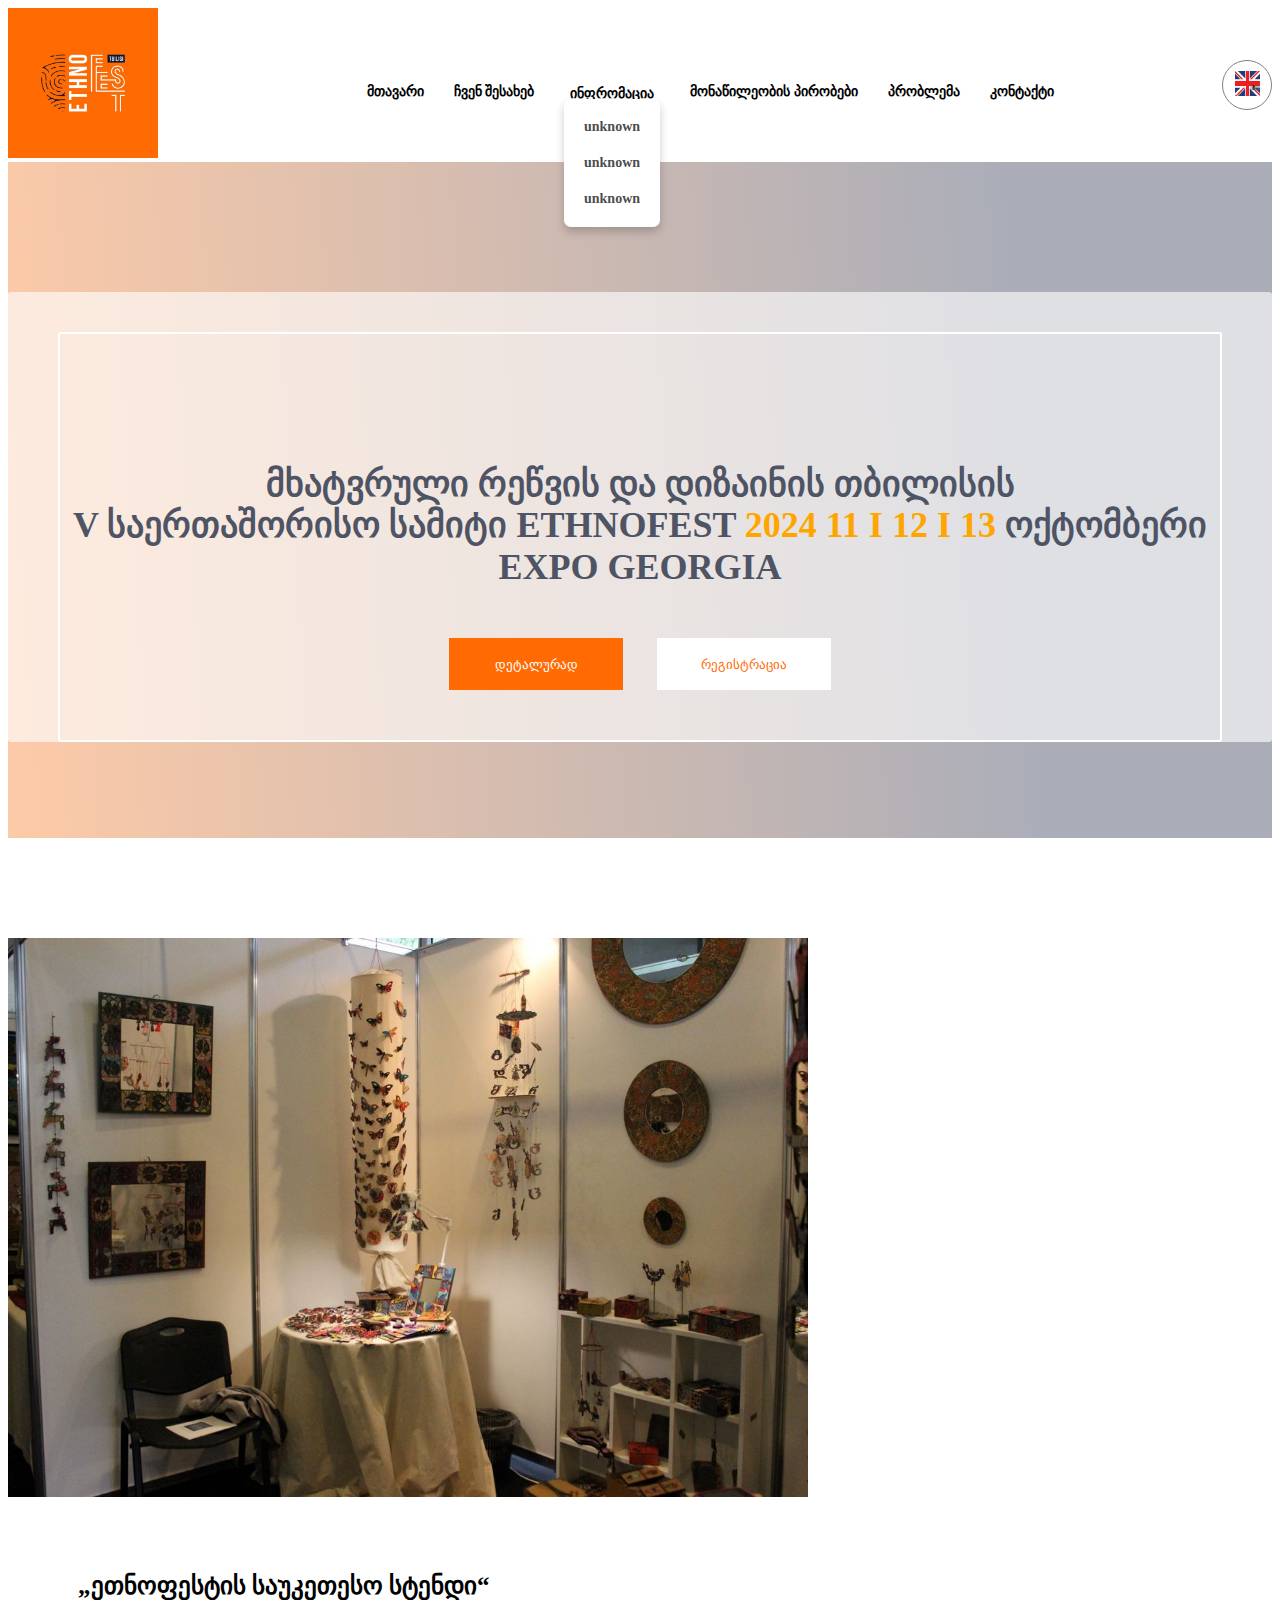
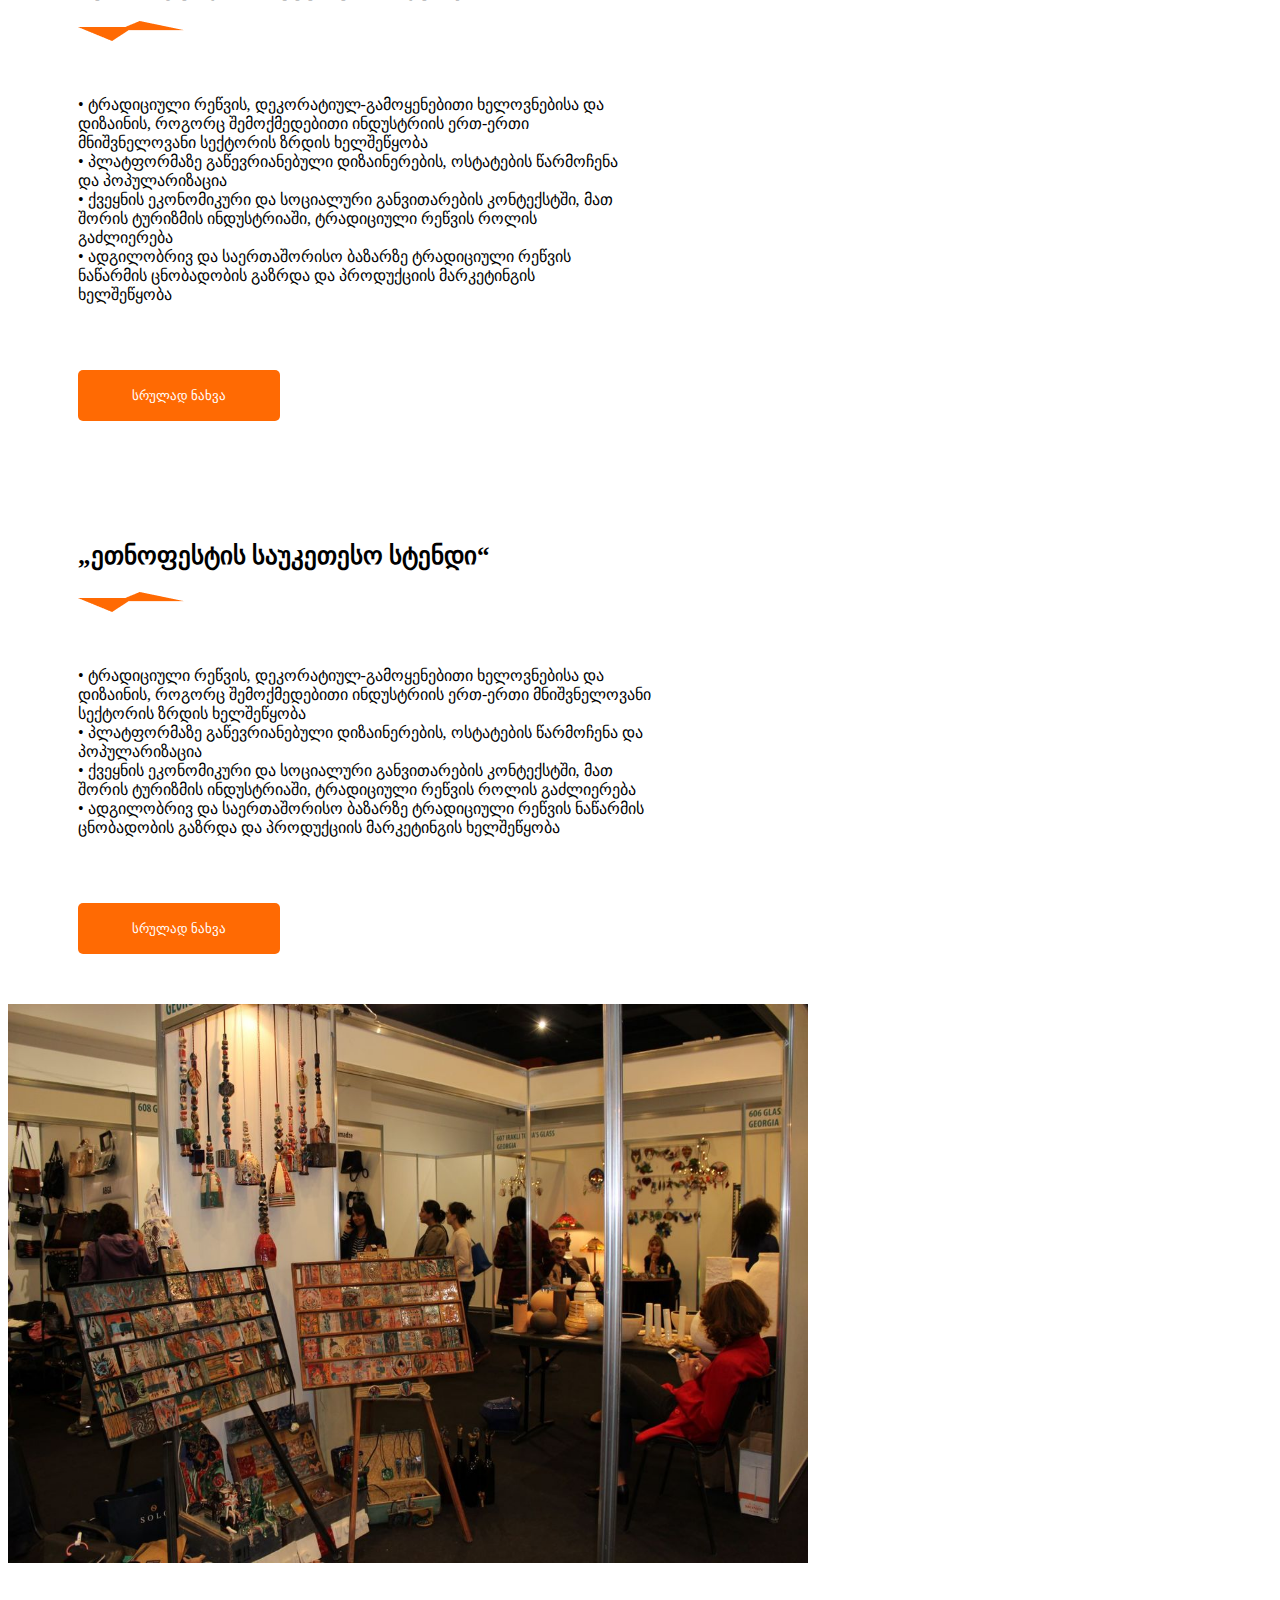
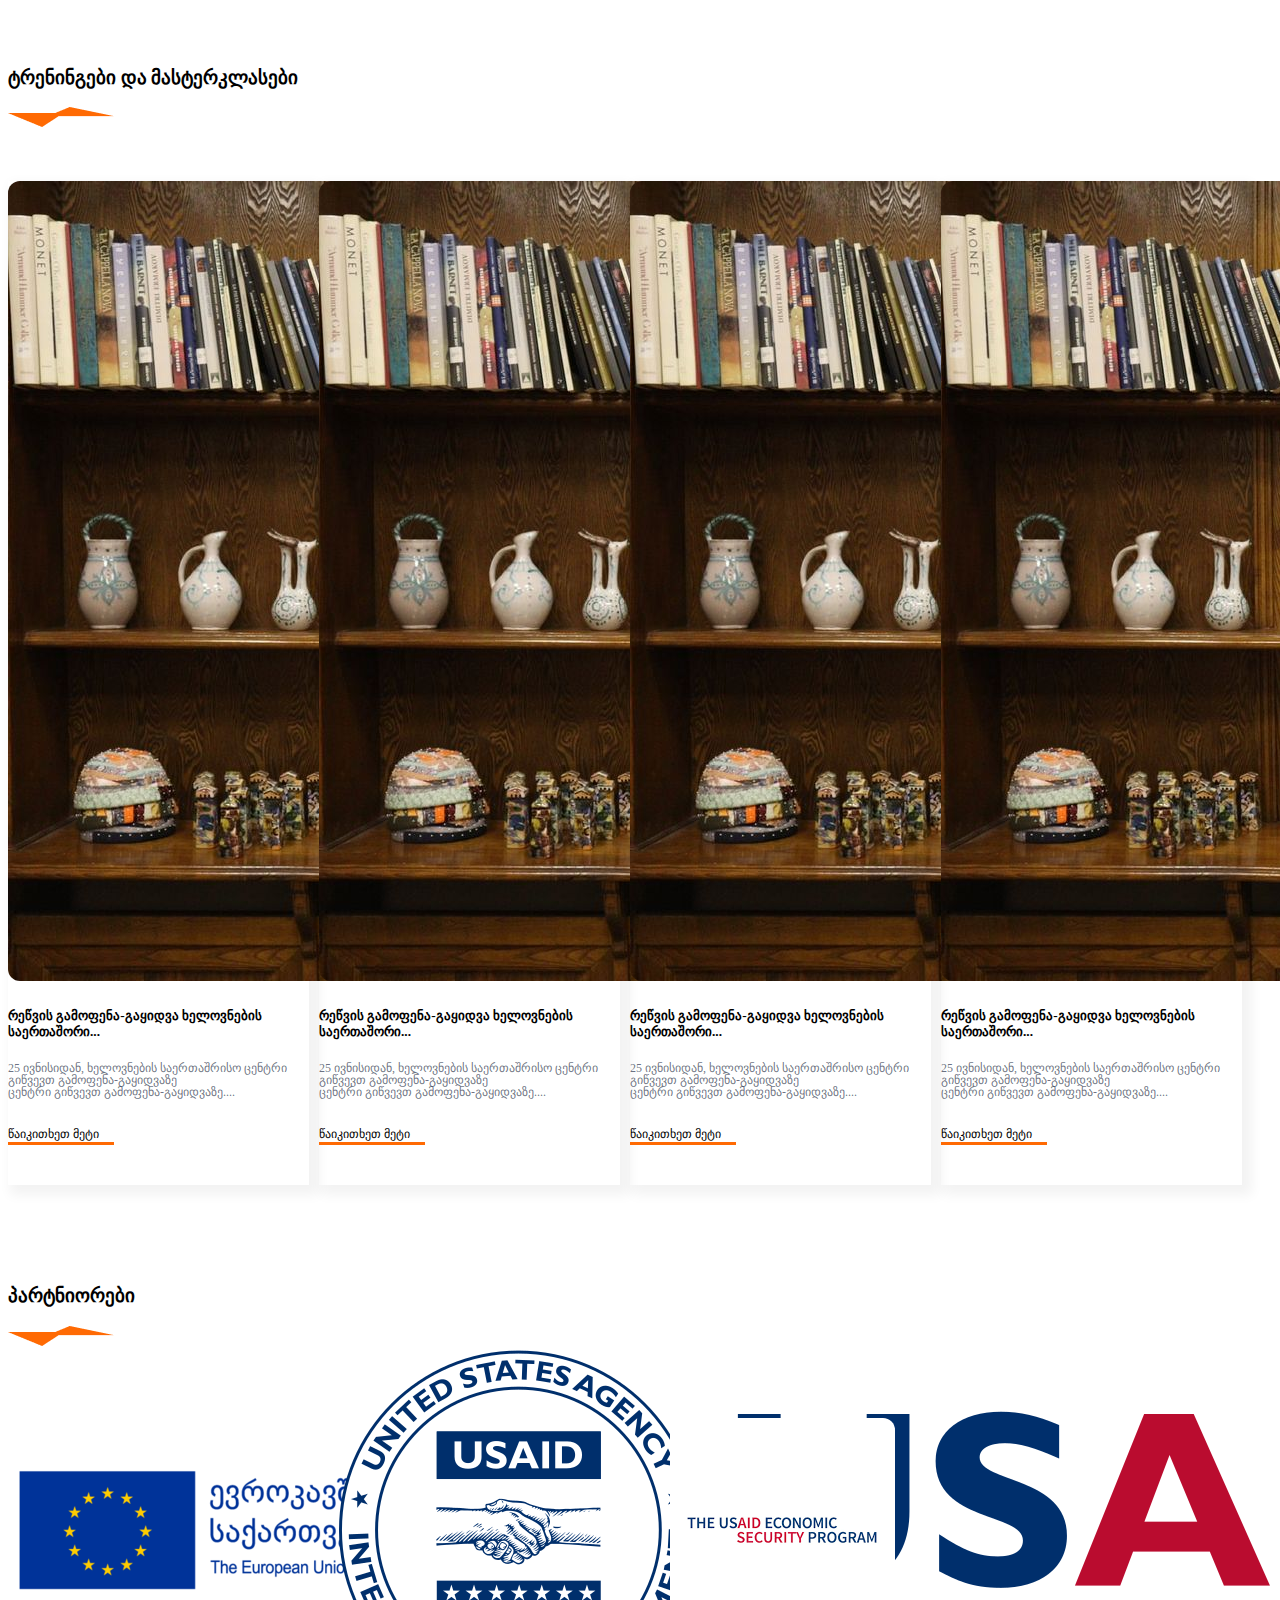
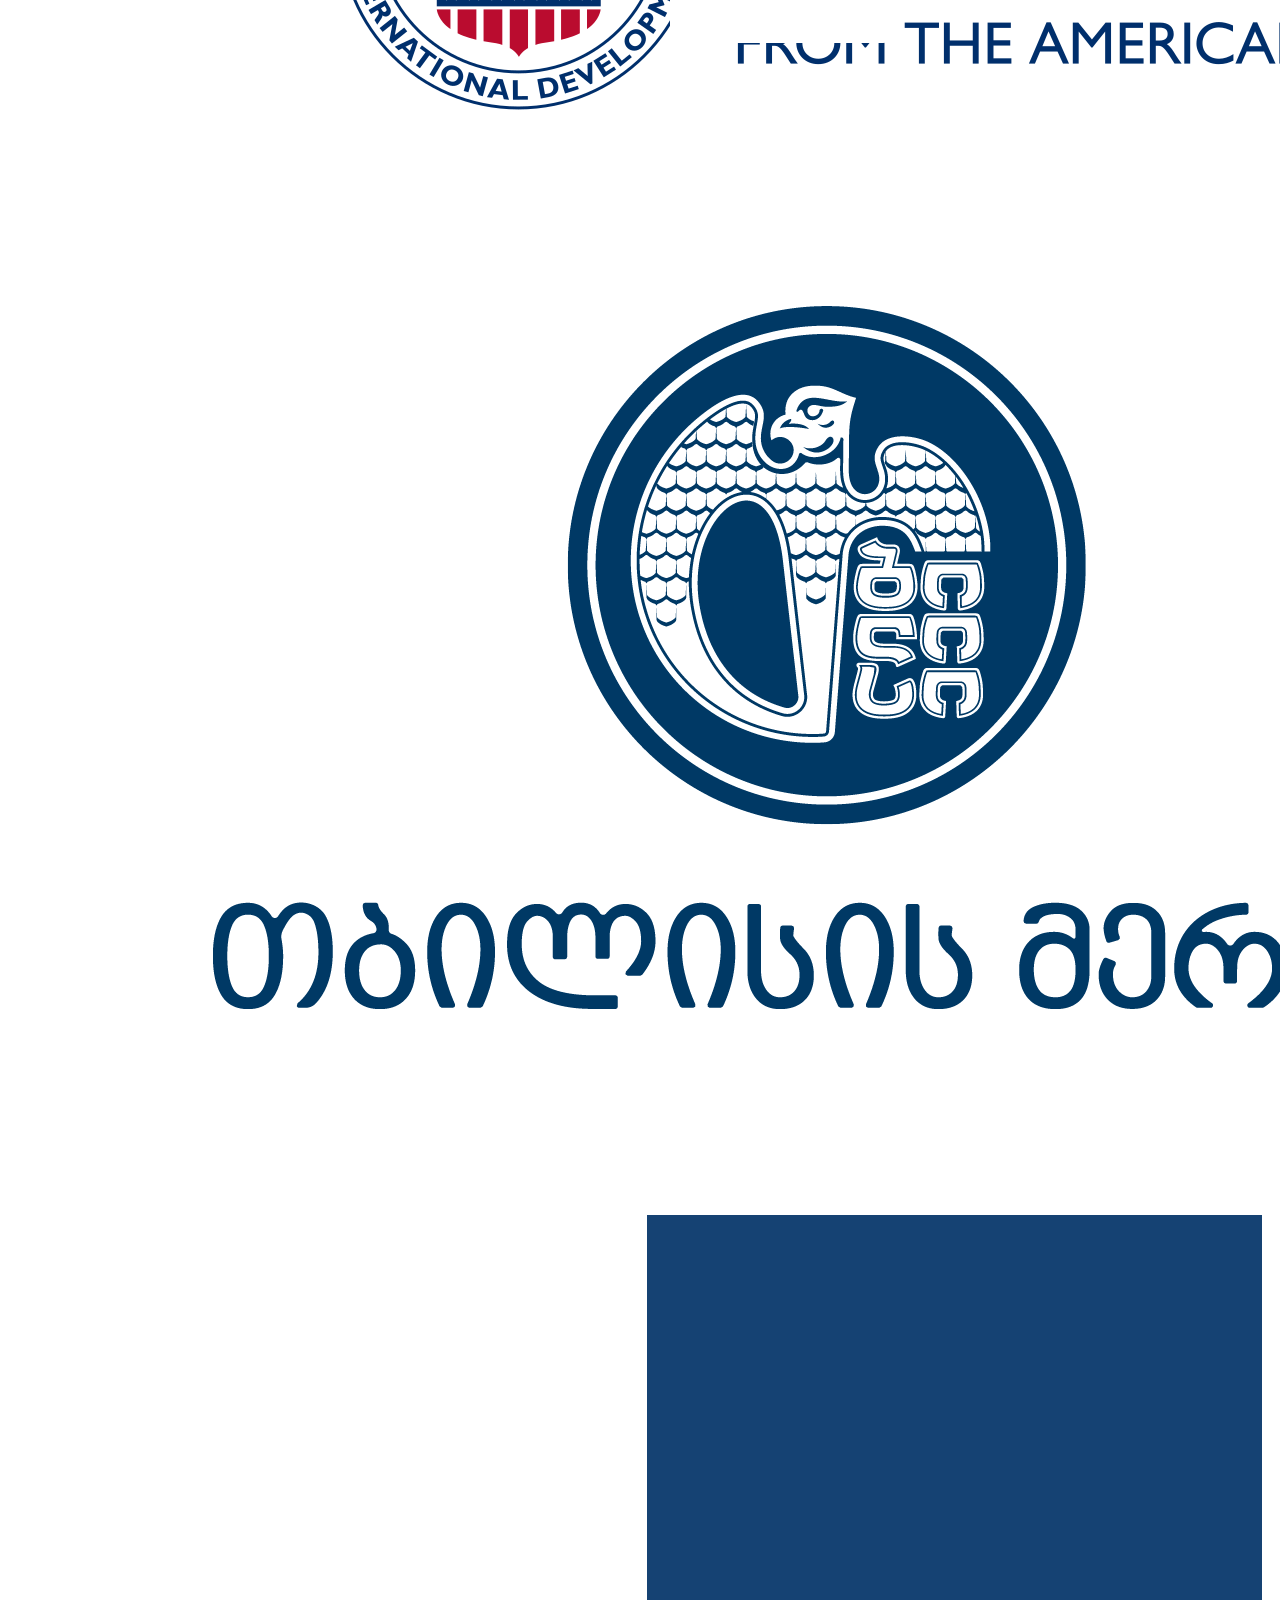
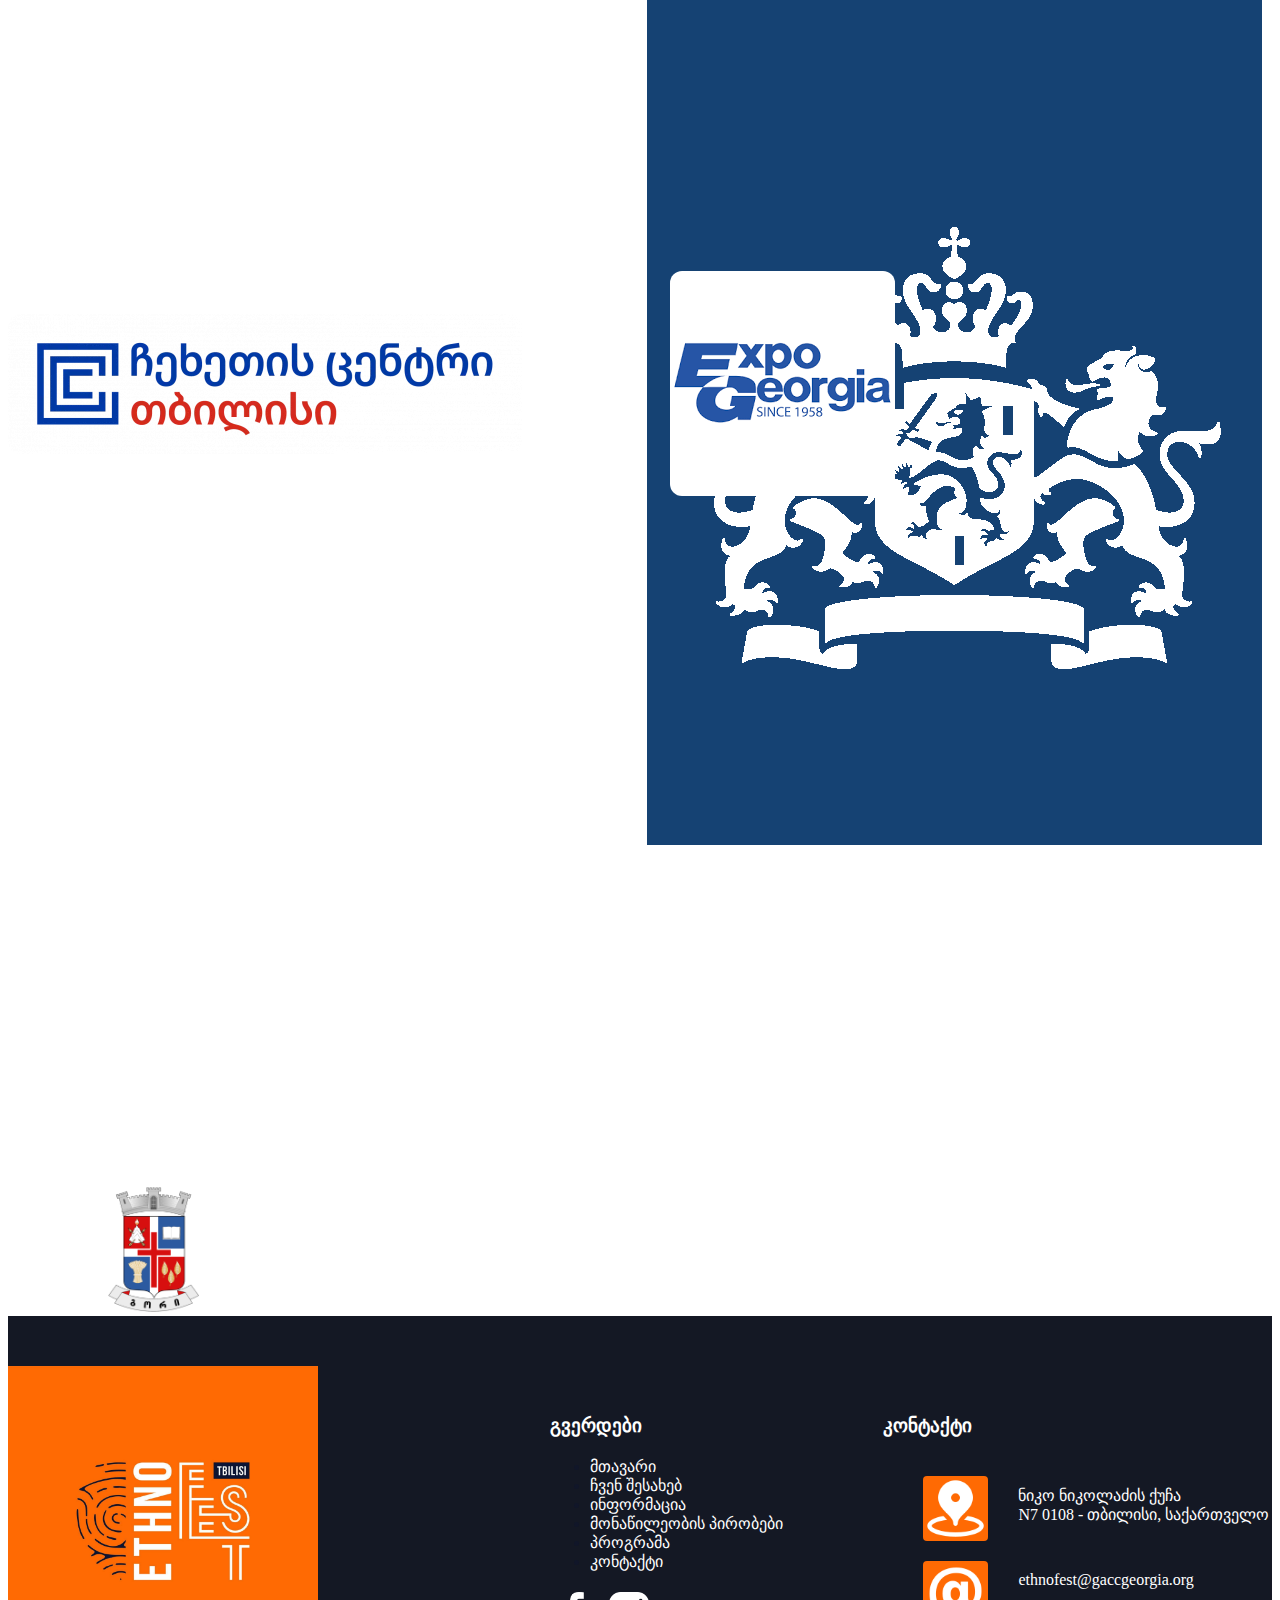
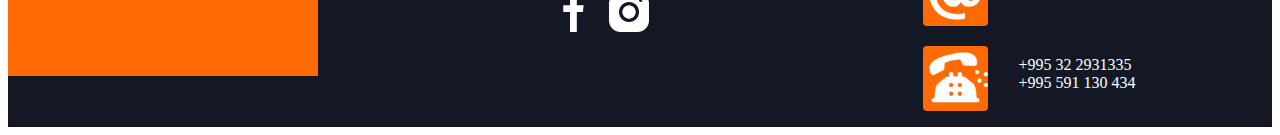
==== index.html @ 43d6a9ee "Add files via upload" ====
<!DOCTYPE html>
<html lang="en">
<head>
    <meta charset="UTF-8">
    <meta name="viewport" content="width=device-width, initial-scale=1.0">
    <link rel="icon" href="img/ETHNO.png" type="img">
    <title>Ceramika</title>
    <link href="https://cdn.jsdelivr.net/npm/bootstrap@5.3.2/dist/css/bootstrap.min.css" rel="stylesheet" integrity="sha384-T3c6CoIi6uLrA9TneNEoa7RxnatzjcDSCmG1MXxSR1GAsXEV/Dwwykc2MPK8M2HN" crossorigin="anonymous">       
    <link rel="stylesheet" href="css/Ethno.css">
</head>
<body>

<div class="head1">
  <div class="container">
    <div class="head1con">
      <nav>
        <img class="ETHNO" src="img/ETHNO.png" alt="">
      </nav>

      <div class="head1main">
        <ul>
      <li><a href="">მთავარი</a></li>
      <li><a href="">ჩვენ შესახებ</a></li>
      <li><div class="dropdown">
        <button  class="dropdown-toggle">ინფრომაცია</button>
      </div>
      <div class="dropdown-menu">
        <a class="dropdown-link" href="">unknown</a>
        <a class="dropdown-link" href="">unknown</a>
        <a class="dropdown-link" href="">unknown</a>
      </div></li>
      <li><a href="">მონაწილეობის პირობები</a></li>
      <li><a href="">პრობლემა</a></li>
      <li><a href="">კონტაქტი</a></li>
    </ul>
   </div>
    


 
       <div class="lang-dropdown">
        <div class="">
          <button class="lang-toggle lang"><img class="flag" src="[data-uri]" alt=""></button>
      
        </div>
        <div class="lang-menu">
          <button class="lang"><img class="flag" src="https://icons.iconarchive.com/icons/wikipedia/flags/512/GE-Georgia-Flag-icon.png" alt=""></button>
        </div>
      </div>
    
     <button class="left-opener">
      <svg xmlns="http://www.w3.org/2000/svg" width="36" height="36" fill="currentColor" class="bi bi-list" viewBox="0 0 16 16"><path fill-rule="evenodd" d="M2.5 12a.5.5 0 0 1 .5-.5h10a.5.5 0 0 1 0 1H3a.5.5 0 0 1-.5-.5m0-4a.5.5 0 0 1 .5-.5h10a.5.5 0 0 1 0 1H3a.5.5 0 0 1-.5-.5m0-4a.5.5 0 0 1 .5-.5h10a.5.5 0 0 1 0 1H3a.5.5 0 0 1-.5-.5"/>
        </svg></button>
    
      </div>


</div>
</div>
</div>   
</div>  
  <div class="left-menu">
     <button class="close-hide"><svg xmlns="http://www.w3.org/2000/svg" width="32" height="32" fill="currentColor" class="bi bi-x-lg" viewBox="0 0 16 16">
      <path d="M2.146 2.854a.5.5 0 1 1 .708-.708L8 7.293l5.146-5.147a.5.5 0 0 1 .708.708L8.707 8l5.147 5.146a.5.5 0 0 1-.708.708L8 8.707l-5.146 5.147a.5.5 0 0 1-.708-.708L7.293 8z"/>
    </svg></button>
        <div class="hide1con"> 
        <ul>
      <li><a href="">მთავარი</a></li>    
      <li> <a href="">ჩვენშესახებ</a> </li>   
      <li> <a href="">ინფორმაცია</a></li>   
      <li> <a href="">მონაწილეობის პირბები</a></li>   
      <li><a href="">პრობლემა</a></li>    
      <li>   <a href="">კონტაქტი</a></li> 
      <li>    <button class="lang-toggle lang"><img class="flag" src="[data-uri]" alt=""></button>
   </li>    </ul>
        </div>
  </div>
</div>


<div class="main1">
  <div class="container">
  <div class="main1con">
    <div class="main1conH">
    <h2 class="main1conH2"> მხატვრული რეწვის და დიზაინის თბილისის <br>
V საერთაშორისო სამიტი ETHNOFEST  <span class="dates">2024 11 I 12 I 13</span> ოქტომბერი 
EXPO GEORGIA</h2>
<button class="detals">
დეტალურად
</button>
<button class="registr"> 
  რეგისტრაცია
</button>
    </button>
  </div>
</div>
</div>
</div>


<div class="section3">
    <div>
    <img class="imgS3" src="img/keramika1.png" alt="">
  </div>

  <div class="textS3">
    <h2>„ეთნოფესტის საუკეთესო სტენდი“</h2>
    <img src="img/romb.png" alt="">
    <p>
      • ტრადიციული რეწვის, დეკორატიულ-გამოყენებითი ხელოვნებისა და დიზაინის, როგორც შემოქმედებითი ინდუსტრიის ერთ-ერთი მნიშვნელოვანი სექტორის ზრდის ხელშეწყობა<br>
      • პლატფორმაზე გაწევრიანებული დიზაინერების, ოსტატების წარმოჩენა და პოპულარიზაცია <br>
      • ქვეყნის ეკონომიკური და სოციალური განვითარების კონტექსტში, მათ შორის ტურიზმის ინდუსტრიაში, ტრადიციული რეწვის როლის გაძლიერება<br>
      • ადგილობრივ და საერთაშორისო ბაზარზე ტრადიციული რეწვის ნაწარმის ცნობადობის გაზრდა და პროდუქციის მარკეტინგის ხელშეწყობა
    </p>
    <button class="learn">
      სრულად ნახვა
    </button>
  </div>
</div>
<div class="section4">
  <div class="textS4">
    <h2>„ეთნოფესტის საუკეთესო სტენდი“</h2>
<img src="img/romb.png" alt="">
    <p>
      • ტრადიციული რეწვის, დეკორატიულ-გამოყენებითი ხელოვნებისა და დიზაინის, როგორც შემოქმედებითი ინდუსტრიის ერთ-ერთი მნიშვნელოვანი სექტორის ზრდის ხელშეწყობა<br>
      • პლატფორმაზე გაწევრიანებული დიზაინერების, ოსტატების წარმოჩენა და პოპულარიზაცია <br>
      • ქვეყნის ეკონომიკური და სოციალური განვითარების კონტექსტში, მათ შორის ტურიზმის ინდუსტრიაში, ტრადიციული რეწვის როლის გაძლიერება<br>
      • ადგილობრივ და საერთაშორისო ბაზარზე ტრადიციული რეწვის ნაწარმის ცნობადობის გაზრდა და პროდუქციის მარკეტინგის ხელშეწყობა
    </p>
    <button class="learn">
      სრულად ნახვა
    </button>
  </div>
  <div>
    <img class="imgS4" src="img/keramika2.png" alt="">
  </div>
</div>
<div class="container">
  <div class="row">
  <div class="sec5">
  <div>
    <h3>ტრენინგები და მასტერკლასები</h3>
<img src="img/romb.png" alt="">
  </div>
  <div class="section5">
    <div class="card col-lg-4" >
      <img src="img/keramika3.png" class="card-img-top" alt="...">
      <div class="card-body">
        <h5 class="card-text">რეწვის გამოფენა-გაყიდვა 
          ხელოვნების საერთაშორი...</h5>
          <p>25 ივნისიდან, ხელოვნების საერთაშრისო ცენტრი <br> გიწვევთ გამოფენა-გაყიდვაზე <br>
            ცენტრი გიწვევთ გამოფენა-გაყიდვაზე....</p>
            <p class="learn-more">წაიკითხეთ მეტი</p>
      </div>
    </div>
    <div class="card col-lg-4" >
      <img src="img/keramika3.png" class="card-img-top" alt="...">
      <div class="card-body">
        <h5 class="card-text">რეწვის გამოფენა-გაყიდვა 
          ხელოვნების საერთაშორი...</h5>
          <p>25 ივნისიდან, ხელოვნების საერთაშრისო ცენტრი <br> გიწვევთ გამოფენა-გაყიდვაზე <br>
            ცენტრი გიწვევთ გამოფენა-გაყიდვაზე....</p>
            <p class="learn-more">წაიკითხეთ მეტი</p>
      </div>
    </div>
    <div class="card col-lg-4">
      <img src="img/keramika3.png" class="card-img-top" alt="...">
      <div class="card-body">
        <h5 class="card-text">რეწვის გამოფენა-გაყიდვა 
          ხელოვნების საერთაშორი...</h5>
          <p>25 ივნისიდან, ხელოვნების საერთაშრისო ცენტრი <br> გიწვევთ გამოფენა-გაყიდვაზე <br>
            ცენტრი გიწვევთ გამოფენა-გაყიდვაზე....</p>
            <p class="learn-more">წაიკითხეთ მეტი</p>
      </div>
    </div>
    <div class="card col-lg-4" >
      <img src="img/keramika3.png" class="card-img-top" alt="...">
      <div class="card-body">
        <h5 class="card-text">რეწვის გამოფენა-გაყიდვა 
          ხელოვნების საერთაშორი...</h5>
          <p>25 ივნისიდან, ხელოვნების საერთაშრისო ცენტრი <br> გიწვევთ გამოფენა-გაყიდვაზე <br>
            ცენტრი გიწვევთ გამოფენა-გაყიდვაზე....</p>
            <p class="learn-more">წაიკითხეთ მეტი</p>
      </div>
    </div>
  </div>
</div>
</div>
</div>
</div>

<div class="container">
  <div class="row">
  <div class="sec6">
    <div>
      <h3>პარტნიორები</h3>
<img src="img/romb.png" alt="">
    </div>
    <div class="section6"> 
      <div class="card col-lg-4" >
        <img  class="A" src="img/EVROPA.png" alt="">
      </div>
      <div class="card col-lg-4" >
        <img  class="S" src="img/USAID.png" alt="">
      </div>
      <div class="card col-lg-4" >
        <img class="D" src="img/Security.png" alt="">
      </div>
      <div class="card col-lg-4" >
        <img class="F" src="img/Tbilisi.png" alt="">
      </div>
    </div>
      
      <div class="section6">

     
      <div class="card col-lg-4" >
        <img class="G" src="img/Chexeti.png" alt="">
      </div>
      <div class="card col-lg-4" >
        <img class="H" src="img/netherland.png" alt="">
      </div>
      <div class="card col-lg-4" >
        <img class="J" src="img/Expo.png" alt="">
      </div>
      <div class="card col-lg-4" >
        <img class="K"  src="img/gori.png" alt="">
       </div>
      </div>
    </div>
  </div>
</div>
</div>


<div class="footer">
  <div class="container">
    <div class="footer-content">
      <div class="endF">
        <img class="ETHN" src="img/ETHNO.png" alt="">

      </div>
      <div class="end1"> 
        <h3>გვერდები</h3>
        <ul>
          <li><a href="">მთავარი</a></li>
          <li><a href="">ჩვენ შესახებ</a></li>
          <li><a href="">ინფორმაცია</a></li>
          <li><a href="">მონაწილეობის პირობები </a></li>
          <li><a href="">პროგრამა</a></li>
          <li><a href="">კონტაქტი</a></li>
        </ul>
        <a href=""><img src="img/facebook.png" alt=""></a>
        <a href=""><img src="img/instagram.png" alt=""></a>
      </div>
      <div class="end2">
        <h3>კონტაქტი</h3>
        <ul>
          <li>
        <a class="lock"><img src="img/postition.png" alt=""></a>
      <p>    ნიკო ნიკოლაძის ქუჩა  <br>
            N7 0108 - თბილისი, საქართველო</p>
          </li>

          <li class="li1">
            <a class="lock"><img src="img/Mail.png" alt=""></a>
            <p>ethnofest@gaccgeorgia.org</p>
          </li>
          <li class="li2">
            <a class="lock"><img src="img/Call.png" alt=""></a>
            <p> +995 32 2931335 <br>
              +995 591 130 434</p>
           
          </li>
        </ul>
      </div>
    </div>
  </div>
</div>





  <script src="https://cdnjs.cloudflare.com/ajax/libs/jquery/3.7.1/jquery.min.js"     integrity="sha512-v2CJ7UaYy4JwqLDIrZUI/4hqeoQieOmAZNXBeQyjo21dadnwR+8ZaIJVT8EE2iyI61OV8e6M8PP2/4hpQINQ/g==" crossorigin="anonymous" referrerpolicy="no-referrer"></script>
    <script src="https://cdn.jsdelivr.net/npm/bootstrap@5.3.2/dist/js/bootstrap.bundle.min.js" integrity="sha384-C6RzsynM9kWDrMNeT87bh95OGNyZPhcTNXj1NW7RuBCsyN/o0jlpcV8Qyq46cDfL" crossorigin="anonymous"></script>
    <script src="Js/Ethno.js"></script>
</body>
</html>
---- css/Ethno.css ----
@font-face {
    font-family:" BPG Arial";
    src: url("../Fonts/bpg_arial_2009_[FONTS.GE].zip") format("zip");
}
@font-face {
    font-family:" BP mrgvlovani";
    src: url("../Fonts/bpg_mrgvlovani_caps_2010_[FONTS.GE].zip") format("zip") ;
}
@font-face {
    font-family:"bpg";
    src: url("../Fonts/bpg_nino_mtavruli_normal_[FONTS.GE].zip")  format("zip");
}
.left-opener{
    display: none;
    background-color: #fff;
    color: rgba(255, 106, 3, 1);
    border: none;
    
}
.hide{
    display: none !important;
}
.close-hide{
    border: none;
    background-color: rgba(255, 106, 3,1);
    color: #fff;
    margin-left: 200px;
    margin-top: 20px;
}
.left-menu {
      display: none;
      background-color: #ff6a03; 
      position: fixed;
      z-index: 99999;
      height: 100%;
      top: 0;
      right: 0;
      
}
.hide1con{
    width: 300px;
    display: block;
    height: 100%;
    
}
.hide1con li {
    color: rgba(255, 106, 3, 1);
     margin-top: 50px !important;
}
.hide1con a{
    
    color: #000;
    text-decoration: none;
   
}
.hide1con button{
    background-color: rgba(255, 106, 3, 1);
    
}

.show-menu {
    display: block !important;
}


.show {

    display: block !important;
    top: calc(20% + 10px);
}
.dropdown{
    
    position: relative;
    
}
.dropdown-toggle{
    font-size: 14px;
    font-weight: 700;
    line-height: 16.13px;
    border: none;
    background-color: #fff;

}
.dropdown-menu {
    background-color: #fff;
    padding: 10px 20px;
    box-shadow: 0px 5px 10px rgba(0, 0, 0, .2);
    border-radius: 7px;
    position: absolute;
    top: 11%;
    transition: all ease 0.9s;
}

.dropdown-menu a {
    display: block;
    padding: 10px 0;
    opacity: 0.7;
}
.dropdown-menu a:hover{
    opacity: 1;
}

.lang-dropdown{
    
    position: relative;
    
}
.lang-toggle{
    font-size: 14px;
    font-weight: 700;
    line-height: 16.13px;
    border: none;
    background-color: #fff;

}
.lang-menu {
    margin-top:40px;
    display: none;
    background-color: #fff;
    padding: 10px 20px;
    box-shadow: 0px 5px 10px rgba(0, 0, 0, .2);
    border-radius: 7px;
    position: absolute;
    top: 11%;
    transition: all ease 0.9s;
}

.lang-menu a {
    display: block;
    padding: 10px 0;
    opacity: 0.7;
}
.lang-menu a:hover{
    opacity: 1;
}

.head1{
   
    width: 100%;
   font-family:BPG Nino Mtavruli;
    font-size: 14px;
    font-weight: 700;
    line-height: 16.13px;

}
 .ETHNO{
    Width :100%  !important;
    Height:100% !important;
    background-size: cover;

}
.head1con{ 
    align-items: center;
    display: flex;
    justify-content:space-between;
    gap: 30px;
}
.head1con nav {
    width: 150px;
}
.head1con ul {
    display: flex;
    gap: 30px;
}
.head1con li {
    color: #fff;
    margin-top: 15px;
}
.head1con a{ 
    text-decoration: none;
    color: black;
    gap: 20px;
    
}
.head1main{
    display: flex;
}
.lang{
    width: 50px ;
    height: 50px;
    border-radius: 50px;
    background-color: #fff;
    border: 1px solid gray;
}
.flag{
    background-size: cover;
    width: 25px !important;
    height: 25px !important;
}


.main1{
    background-image:  linear-gradient(86.35deg, rgba(255, 106, 3, 0.35) -2.02%, rgba(12, 21, 53, 0.35) 79.67%);
    width: 100%;
    height: 676px;
    font-family: bpg;
    
}   
.main1con{
    background-color: rgba(255, 255, 255, 0.62);
    
    width: 100%;
    transform: translateY(130px);
    text-align: center;
    Height:450px;
    border-radius: 3px;
    border: none;
}
.main1conH{
    margin-left: 50px;
    margin-right: 50px;
    border: 2px solid #fff ;
    border-radius: 3px;
    padding-top: 100px;
    font-family: bpg ;
    padding-bottom: 50px;
    transform: translateY(40px);
}
.main1conH2{
    font-family: bpg ;
    
    font-size: 36px;
    font-weight: 700;
    line-height: 41.48px;
    color: rgba(78, 84, 100, 1);
}


.detals{
    margin-top: 20px;
    background-color: rgba(255, 106, 3,1);
    color: #fff;
    width: 174px;
    height: 52px;
    border: none;
}
.registr{
    margin-top: 20px;
    margin-left: 30px;
    background-color: #fff;
    color: rgba(255, 106, 3,1);
    width: 174px;
    height: 52px;
    border: none;
}

.dates{
    color: orange;
}
.section3{
    margin-top: 100px;
    display: flex;
    flex-wrap: wrap;
}
.imgS3{
    height: 559px;
    width: 800px;
    background-size: cover;
    background-position: 100% 100%;

}
.textS3{
    margin-left: 70px;
    margin-right: 70px;
    width: 550px;
}
.textS3 h2{
    font-family: BPG Nino Mtavruli;
    font-size: 25px;
    font-weight: 700;
    line-height: 28.81px;
  

}
.textS3 p {
    margin-top: 50px;
    font-family: 'BPG Arial';
    width: auto;
    height: auto;


}
.textS3 .learn{
    background-color: rgba(255, 106, 3, 1);
    width: 202px;
    height: 51px;
    color: #fff;
    border: none;
    border-radius: 5px;
    margin-top: 50px;
    font-family: bpg;
}

.section4{
    margin-top: 100px;
    display: flex;
    flex-wrap: wrap;

}
.textS4{
    margin-left: 70px;
    margin-right: 70px;
    width: 579.2px;
}
.textS4 h2{
    font-family: BPG Nino Mtavruli;
    font-size: 25px;
    font-weight: 700;
    line-height: 28.81px;
  

}
.imgS4{
    width: 800px;
height: 559px;
background-size: cover;


}
.textS4 p {
    margin-top: 50px;
    font-family: BPG Arial;
    width: auto;
    height: auto;


}
.textS4 .learn{
    background-color: rgba(255, 106, 3, 1);
    width: 202px;
    height: 51px;
    color: #fff;
    border: none;
    border-radius: 5px;
    margin-top: 50px;
}

.sec5{
    margin-top: 100px;
     font-family: BP mrgvlovani;
     
}
.section5{
    display: flex;
    flex-wrap: wrap;
    gap: 10px;
    margin-top: 50px;
   
}
.card{
    width: 301px;
  
    border: none;
    box-shadow: 6px 6px 11.2px 4px rgba(0, 0, 0, 0.05);
    
}
.card p {
    font-family: BPG Arial;
    font-size: 12px;
    font-weight: 400;
    line-height: 12.2px;
    text-align: left;
    color: rgba(22, 31, 59, 0.65);
    margin-bottom: 20px;

}
.card img{
    border-radius: 12px;
}
.learn-more{
    width: 106px;
    height: 14px;
    font-family: BPG Arial;
    font-size: 12px !important;
    font-weight: 400;
    line-height: 13.8px;
    text-align: left;
    color: black !important; 
    transform: translateY(-20px);
    border-bottom:  3px solid rgba(255, 106, 3, 1); 
    margin-top: 50px;
   
}

     


.sec6{
    font-family: BP;
    margin-top: 100px;
}
.section6{
    width: 100%;
    display: flex;
    flex-wrap: wrap;
    gap: 30px;
  
    align-items: center;
}
.section6 div{
    box-shadow: none !important;
    
}


.K{
    margin-left: 100px;
    width: 91px;
    height: 126px;
}
.J{
    height: 225px;
    background-size: cover;
}
.footer{
    background-color: rgba(20, 24, 36, 1);
    color: #fff;
    font-family: BP mrgvlovani;

}
.footer-content{
    display: flex;
    flex-wrap: wrap;
    gap: 100px;
}
.endF{
    width: 35%;
    height: 30%;
    padding: auto;
}
.ETHN{
    margin-top: 50px;
    width: 70%;
    
    
}

.end1{
    font-family: BP mrgvlovani;
    margin-top: 80px;
}
.end1 ul{
    margin-top: 20px;
}
.end1 li {
    color: rgba(12, 21, 53, 0.35);
}
.end1 a{
    color: #fff;
    text-decoration: none;
}
.end1 img{
    width: 50px;
    height: 50px;
}
.end2{
    font-family: BP mrgvlovani;
    margin-top: 80px;
}
.end2 .lock{
    width: 65px;
    height: 65px;
    background-color: rgba(255, 106, 3, 1);
    border-radius: 4px;
    margin-top: 20px;
}
.end2 a img{
    width: 65px;
    height: 65px;
}
.end2 li {
    color: rgba(12, 21, 53, 0.35);
    display: flex;
    
}
.end2 p {
    margin-top: 30px;
    color: #fff;
    margin-left: 30px;
}
@media (max-width:1500px) {
        .textS4{
        margin-bottom: 50px;
        
    }
    .textS3{
        margin-top: 50px;

    }

}
@media (max-width:1100px) {
    .left-opener{
        display: block;
    }
    .head1main{
        display: none !important;
    }
    .lang-dropdown{
        display: none !important;
    }
    .main1{
        width: auto;
    }
 .main1conH{
        height: 370px;
    }
    .main1conH2{
        
        font-weight: 300;
    }
    .endF{
        display: none;
    }   

}
@media (max-width:985px){
    
}
@media (max-width:800px){
    .A{
        margin-top: 40px;
    }
.S{
    margin-top: 40px;
}
.F{
    margin-bottom: 40px;
}
.G{
    margin-bottom: 40px;
}
.K{
    margin-bottom: 50px;
}
    .main1con{
        width:100%;
    }
    .main1conH{
        height: 370px;
        margin-top: 0;
        
      
    }
    .main1conH2{
        margin-top: 0;
        font-weight: 100;
        font-size: 24px;
    }
    .detals{
        width: 150px;
       
    }
    .registr{
        width: 150px;
    }
    .imgS4{
        width: 100%;
        height: 559px;
    
    }
    .imgS3{
        height: 559px;
        width: 100%;
    }

}
@media (max-width:500px){
    .footer-content{
        gap: 10px;
    }
    .main1conH{
    
        margin-left: 5px;
        margin-right: 5px;
        
      
    }
    .main1conH2{
     line-height:30px;
    }
   
 
}
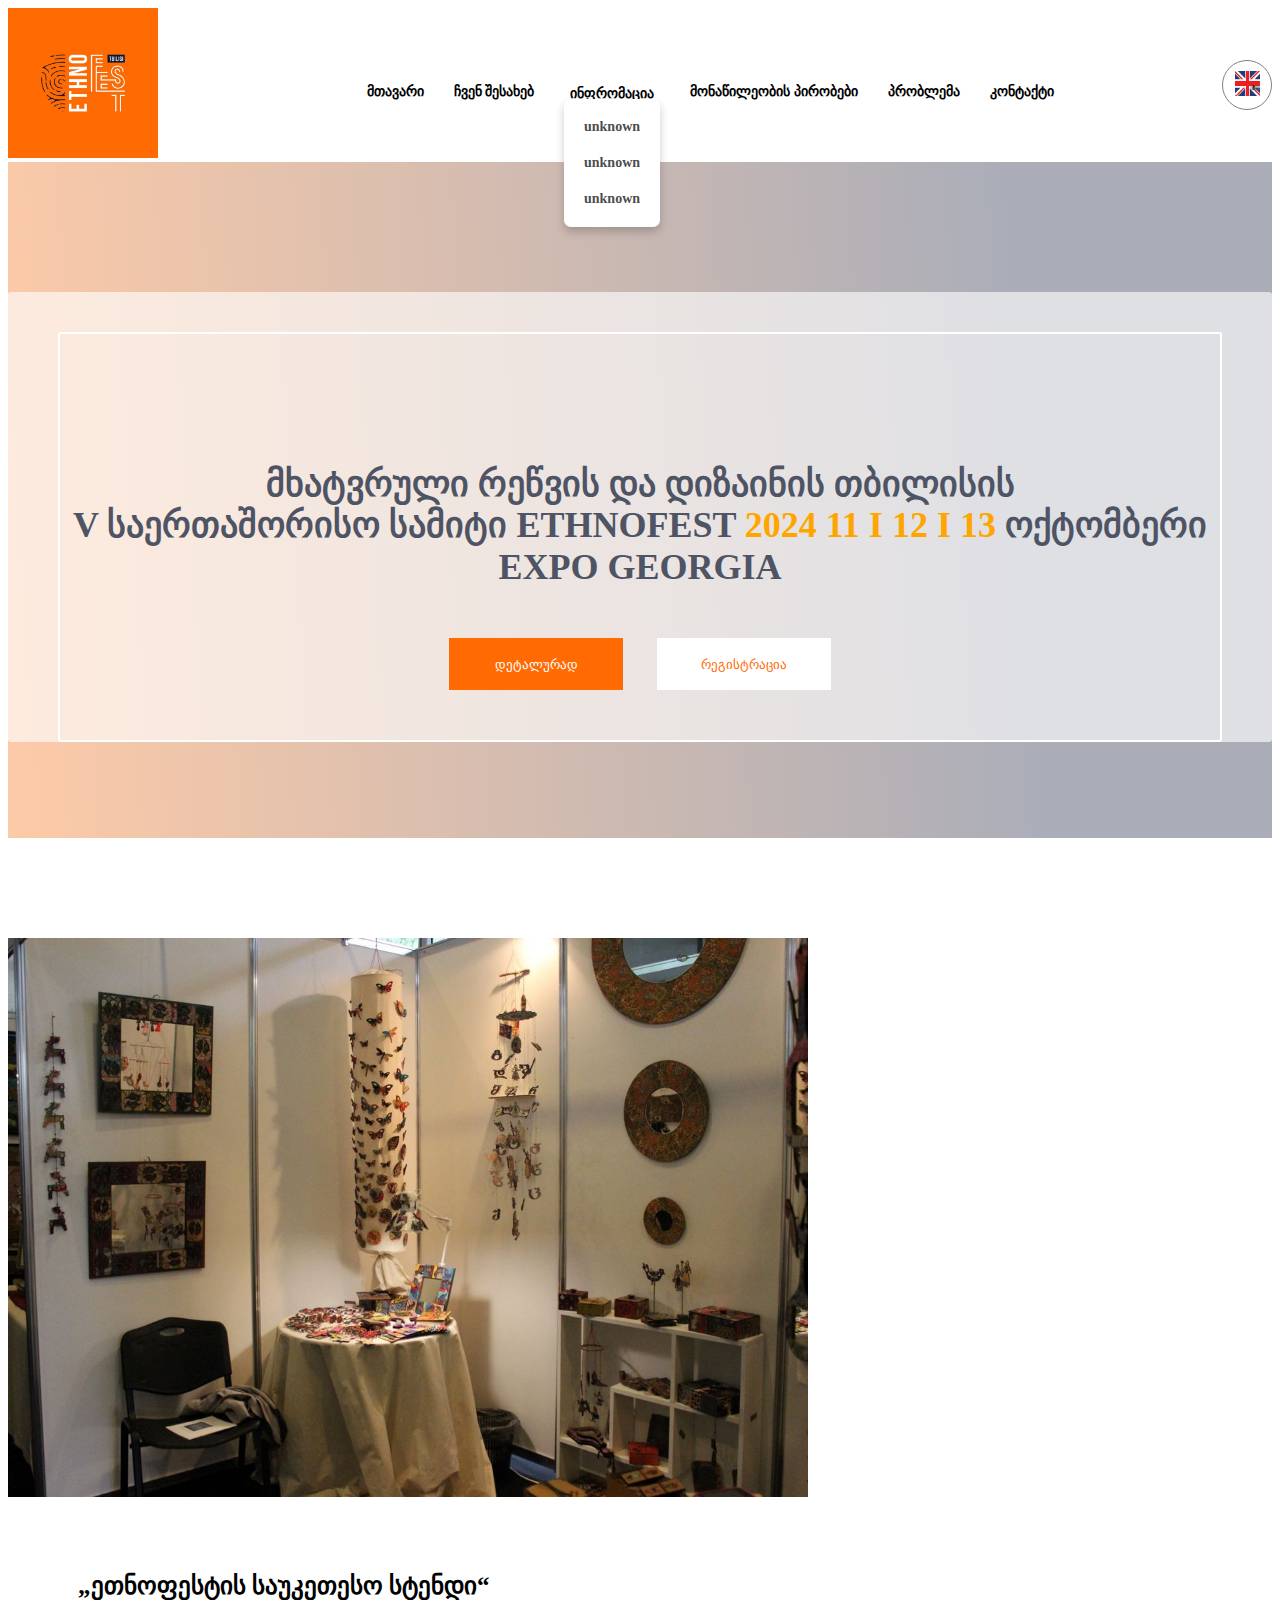
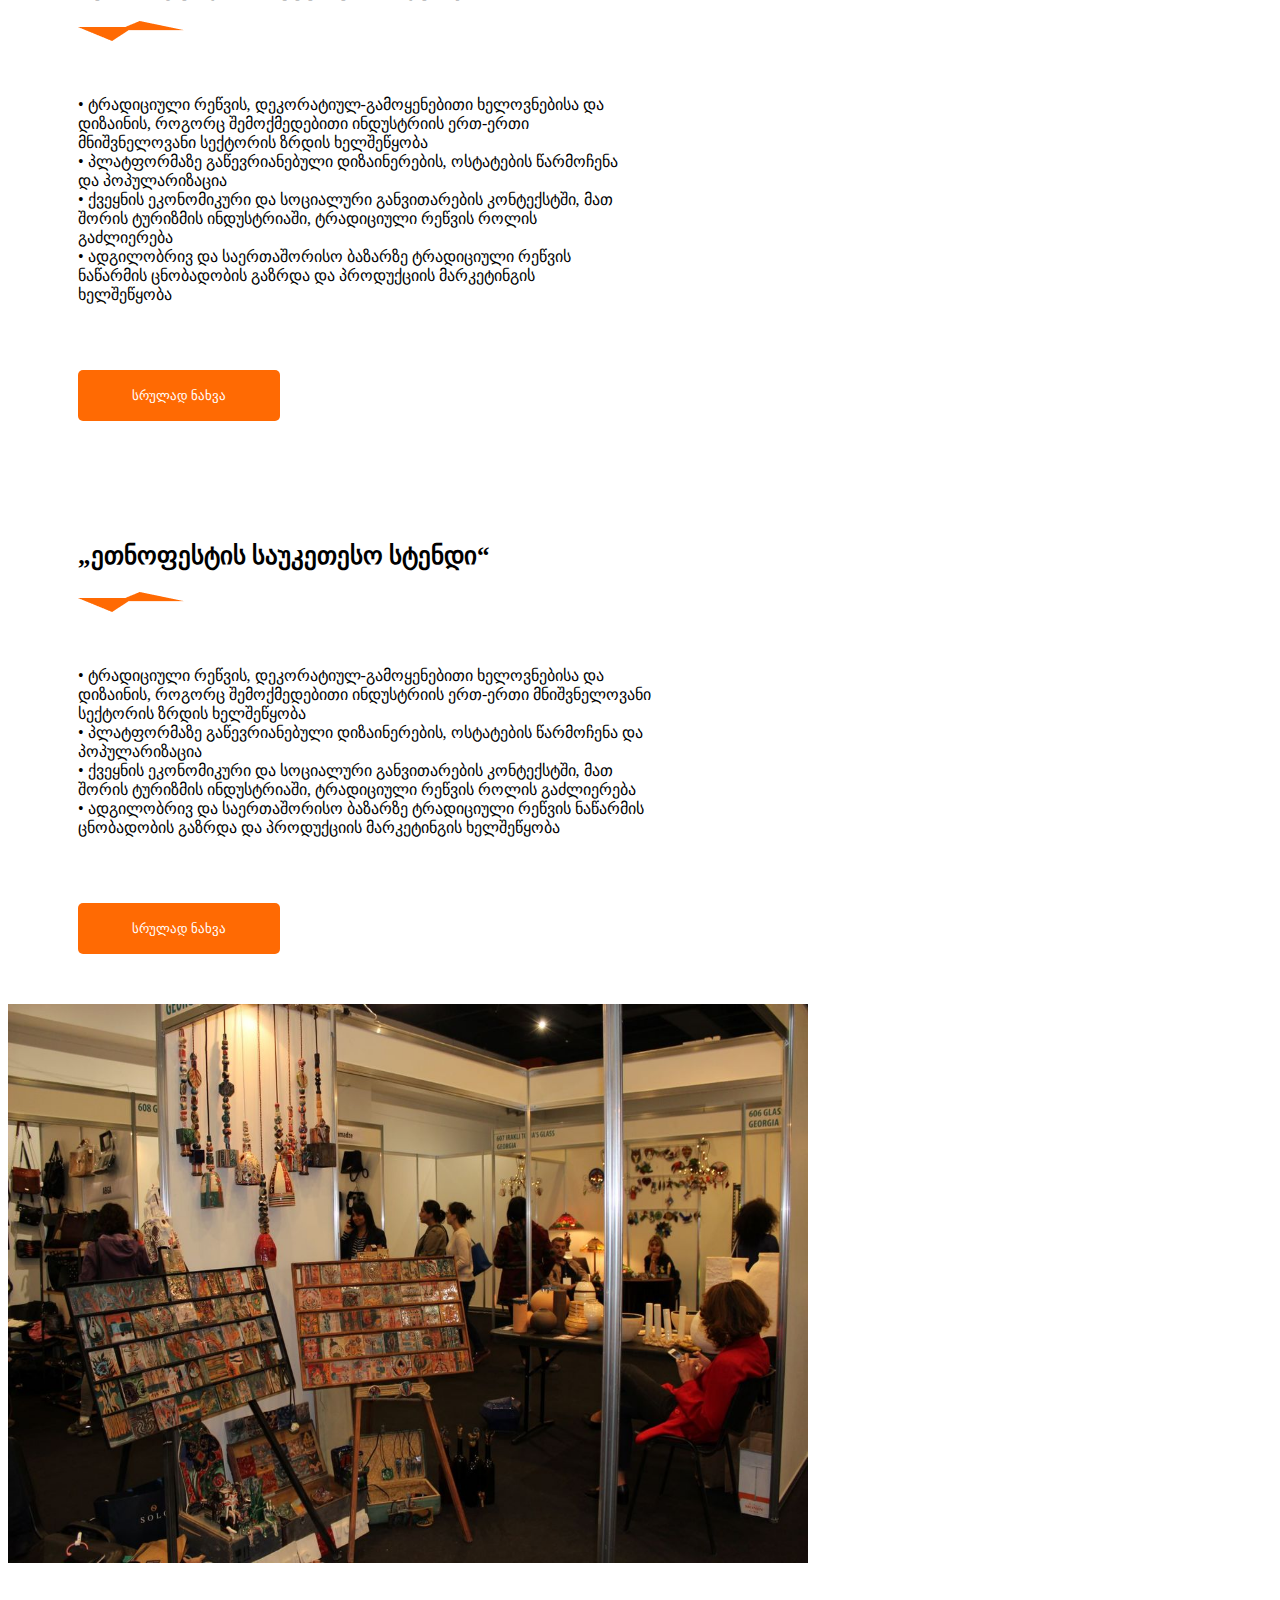
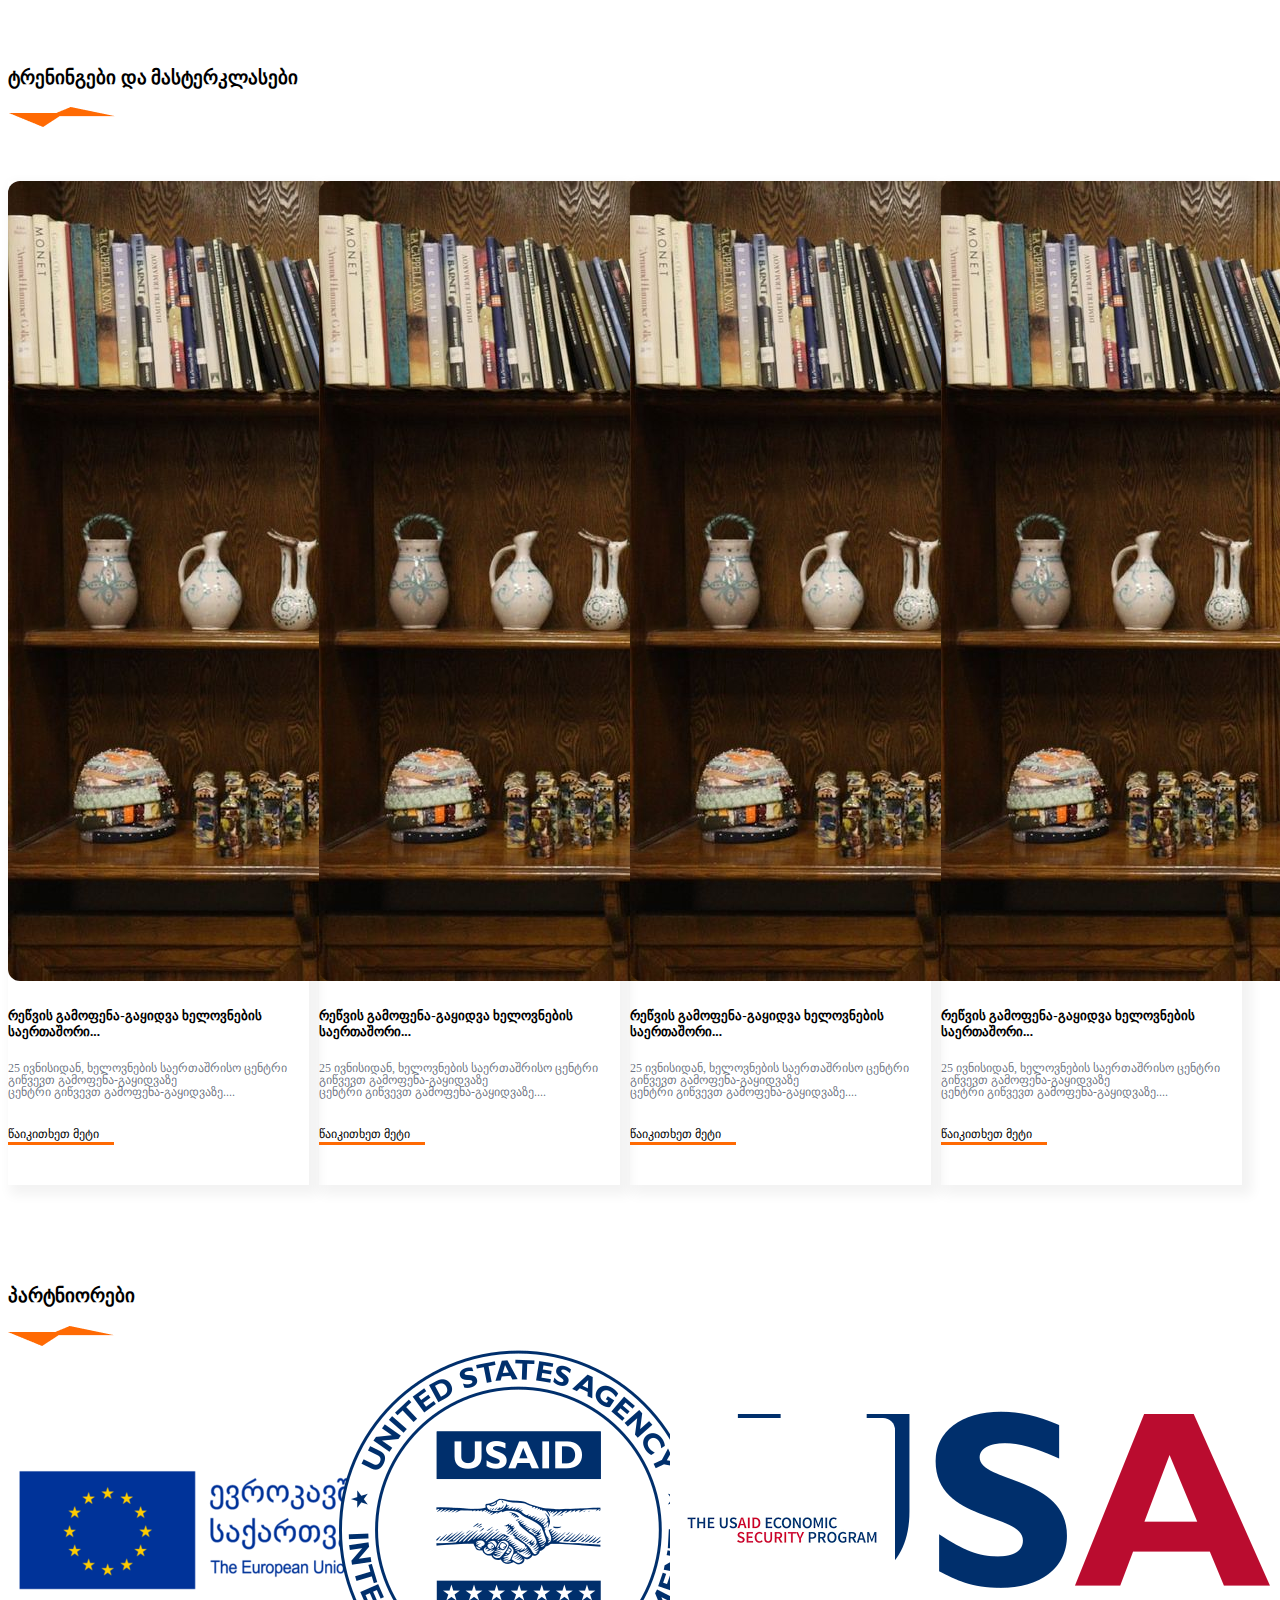
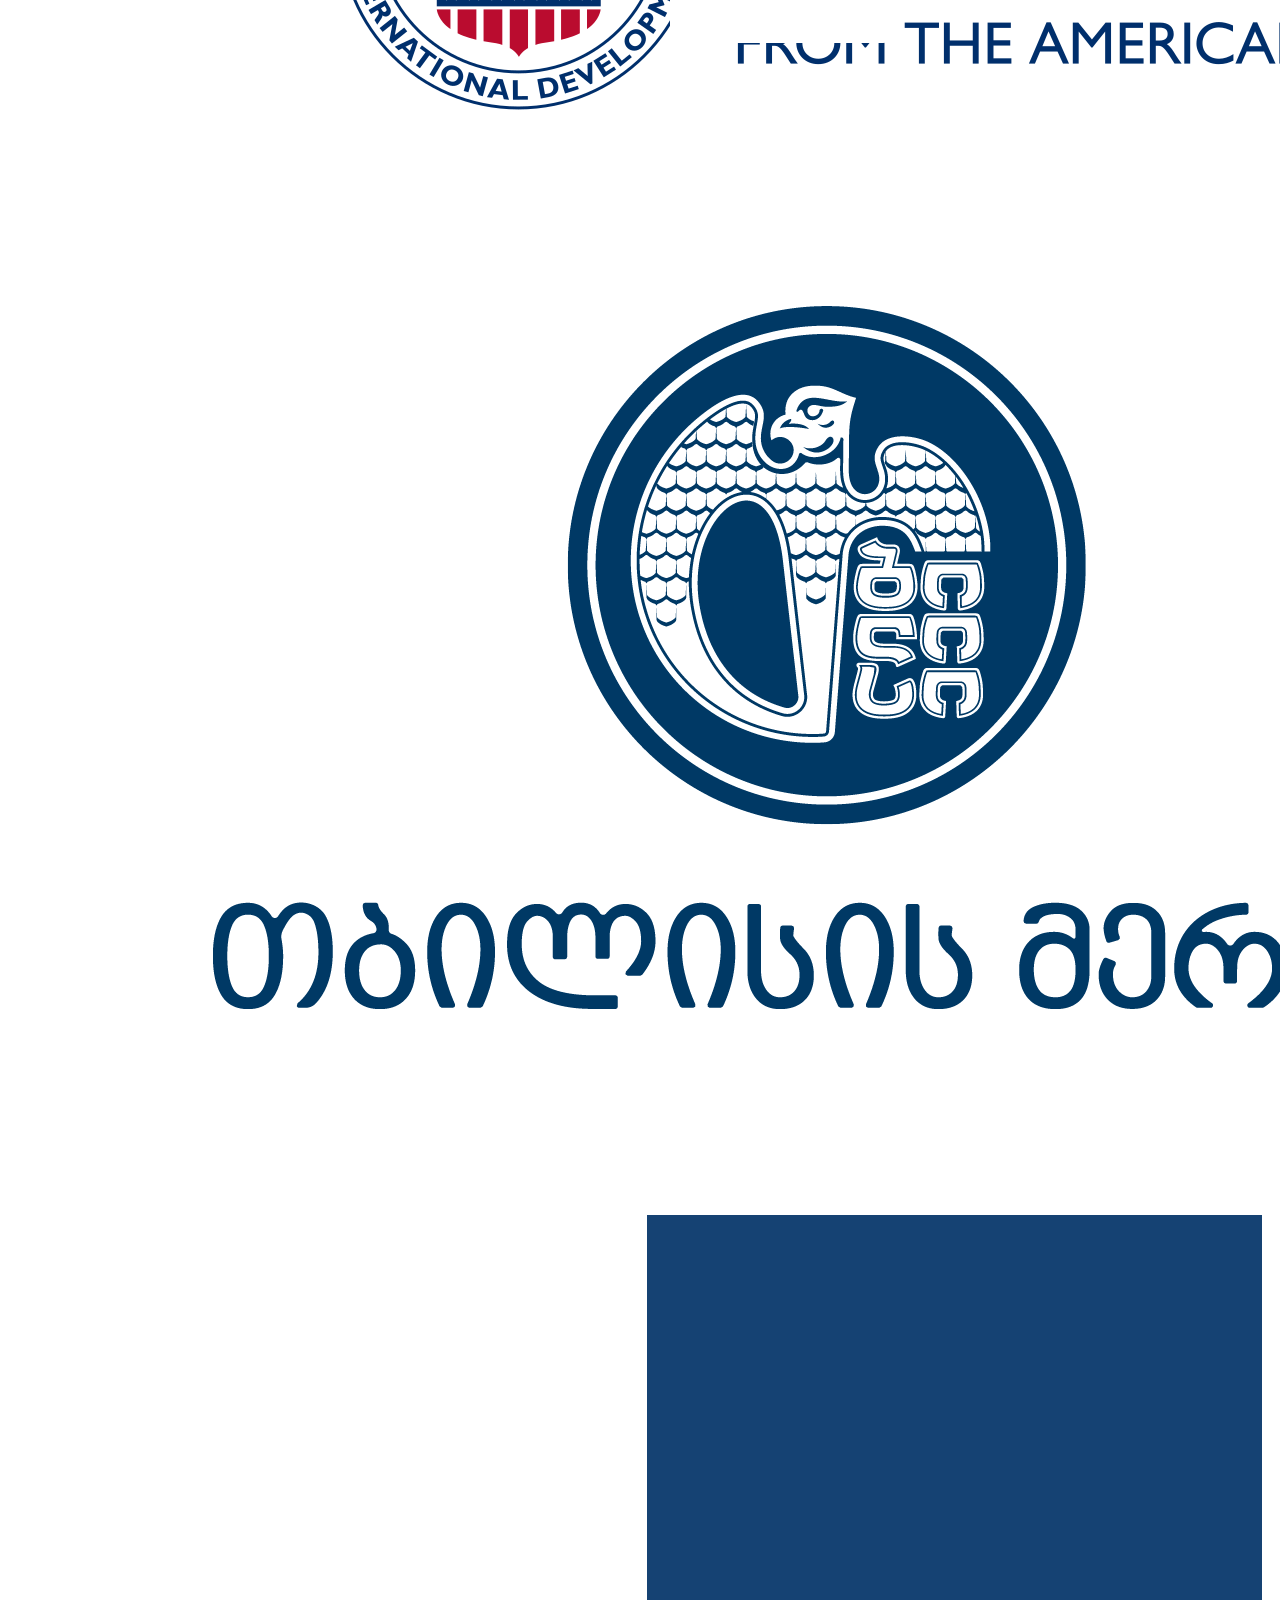
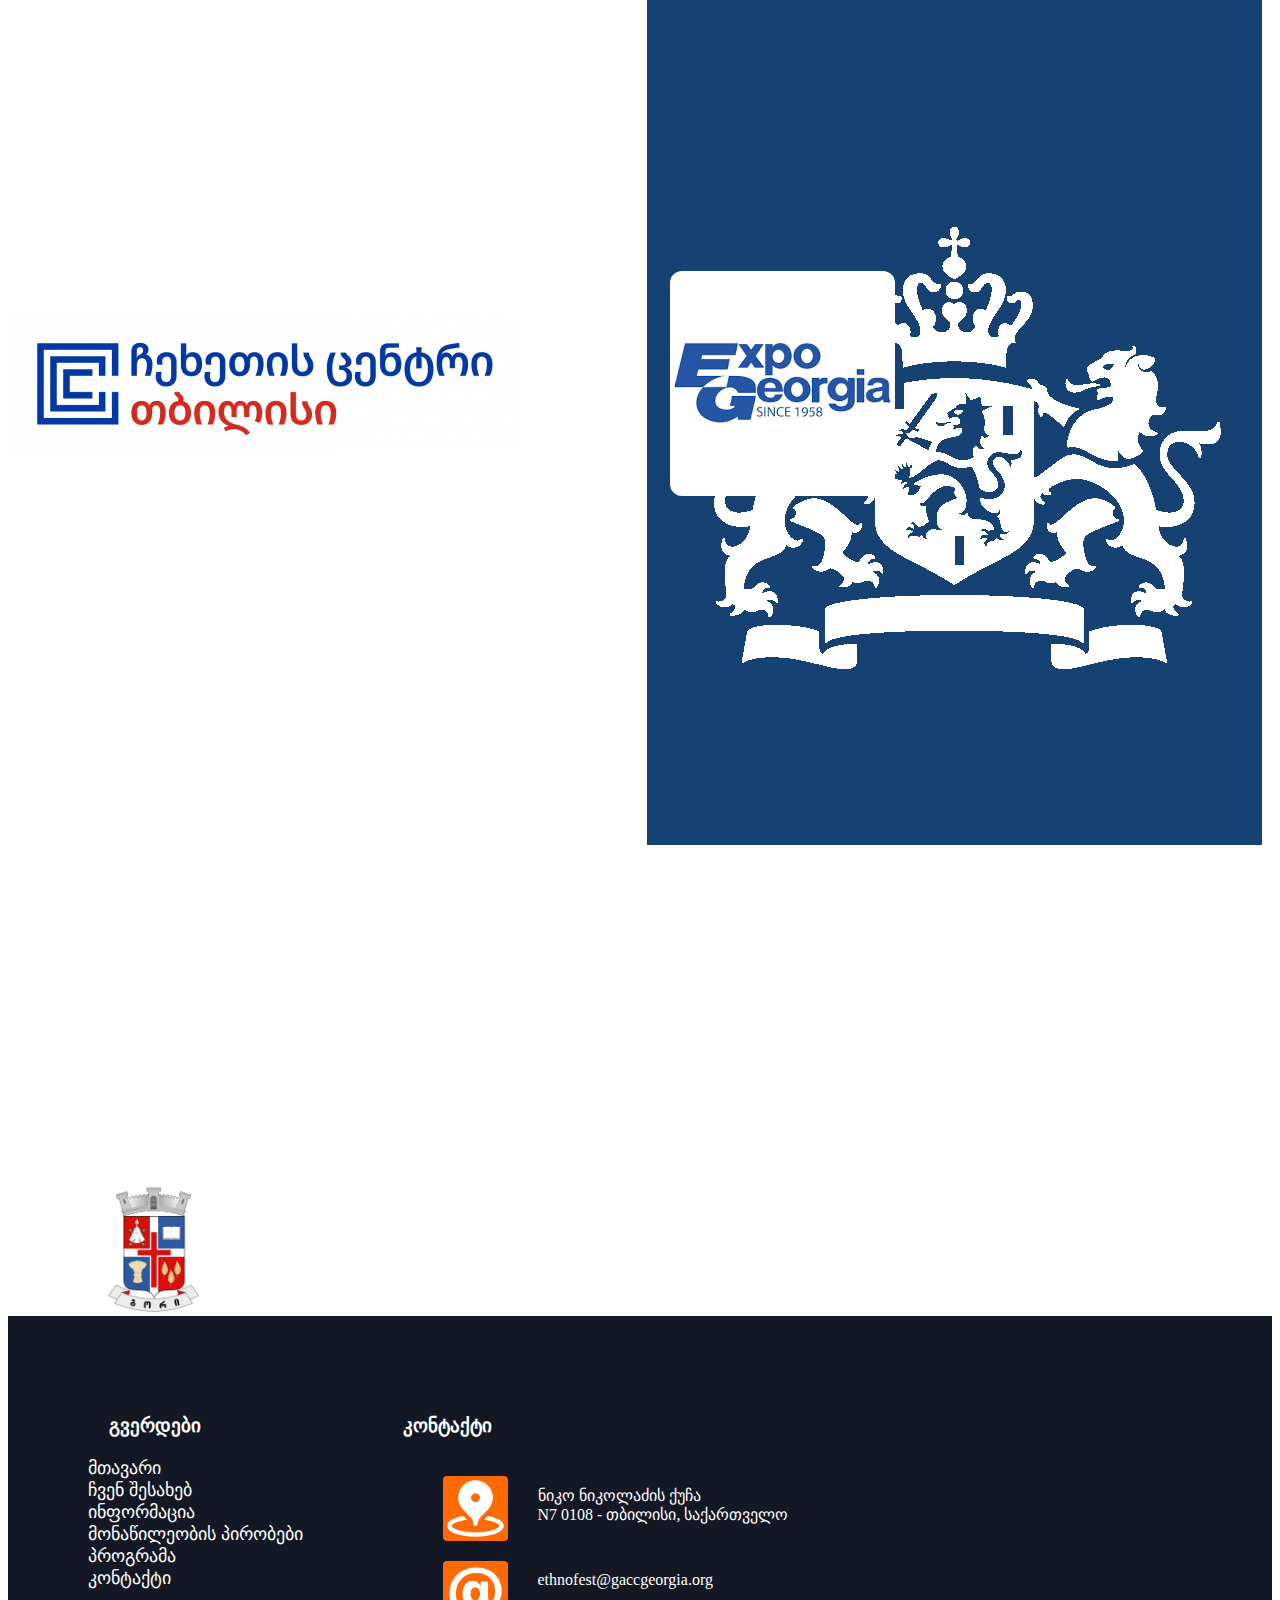
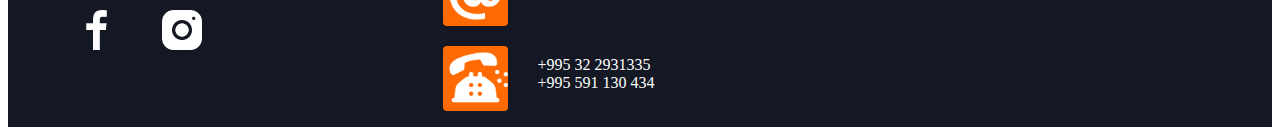
==== commit ce72a5e2: "Add files via upload" ====
--- a/index.html
+++ b/index.html
@@ -140,7 +140,7 @@
   <div class="sec5">
   <div>
     <h3>ტრენინგები და მასტერკლასები</h3>
-<img src="img/romb.png" alt="">
+<img class="romb" src="img/romb.png" alt="">
   </div>
   <div class="section5">
     <div class="card col-lg-4" >
--- a/css/Ethno.css
+++ b/css/Ethno.css
@@ -355,6 +355,9 @@
     border: none;
     box-shadow: 6px 6px 11.2px 4px rgba(0, 0, 0, 0.05);
     
+}
+.romb{
+    margin-left: 1px;
 }
 .card p {
     font-family: BPG Arial;
@@ -426,34 +429,41 @@
     gap: 100px;
 }
 .endF{
-    width: 35%;
+    width: 30%;
     height: 30%;
     padding: auto;
 }
 .ETHN{
     margin-top: 50px;
-    width: 70%;
+    width: 80%;
     
     
 }
 
 .end1{
     font-family: BP mrgvlovani;
-    margin-top: 80px;
+    margin-top: 80px; 
+    text-align: center;
 }
 .end1 ul{
     margin-top: 20px;
+   
 }
 .end1 li {
     color: rgba(12, 21, 53, 0.35);
+    text-align: left;
+    font-size: large;
+    margin-left: 40px;
 }
 .end1 a{
     color: #fff;
     text-decoration: none;
+    
 }
 .end1 img{
     width: 50px;
     height: 50px;
+    margin-right: 30px;
 }
 .end2{
     font-family: BP mrgvlovani;
@@ -490,7 +500,15 @@
 
     }
 
-}
+} 
+@media (max-width:1400px) {
+  .endF{
+        display: none;
+    }    
+   
+  
+}
+
 @media (max-width:1100px) {
     .left-opener{
         display: block;
@@ -505,21 +523,34 @@
         width: auto;
     }
  .main1conH{
+    
         height: 370px;
     }
     .main1conH2{
-        
+        margin-top: -50px;
         font-weight: 300;
     }
-    .endF{
-        display: none;
-    }   
+   
 
 }
 @media (max-width:985px){
-    
+    .end1 li{
+        padding-right: 0;
+    }
 }
 @media (max-width:800px){
+   .section5{
+    margin-left: 50px;
+   }
+   .sec5 h3{
+    margin-left: 50px;
+   }
+   .sec5 .romb {
+    margin-left: 50px;
+   }
+
+
+   
     .A{
         margin-top: 40px;
     }
@@ -545,7 +576,7 @@
       
     }
     .main1conH2{
-        margin-top: 0;
+        
         font-weight: 100;
         font-size: 24px;
     }
@@ -581,6 +612,25 @@
     .main1conH2{
      line-height:30px;
     }
-   
+    .section5{
+        margin-left: 30px;
+       }
+       .sec5 h3{
+        margin-left: 30px;
+       }
+       .sec5 .romb {
+        margin-left: 30px;
+       }
  
+}
+@media (max-width:370px){
+    .detals{
+        
+        height: 30px ;
+    }
+    .registr{
+        margin-top: 0;
+        height: 30px ;
+        margin-left: 0;
+    }
 }